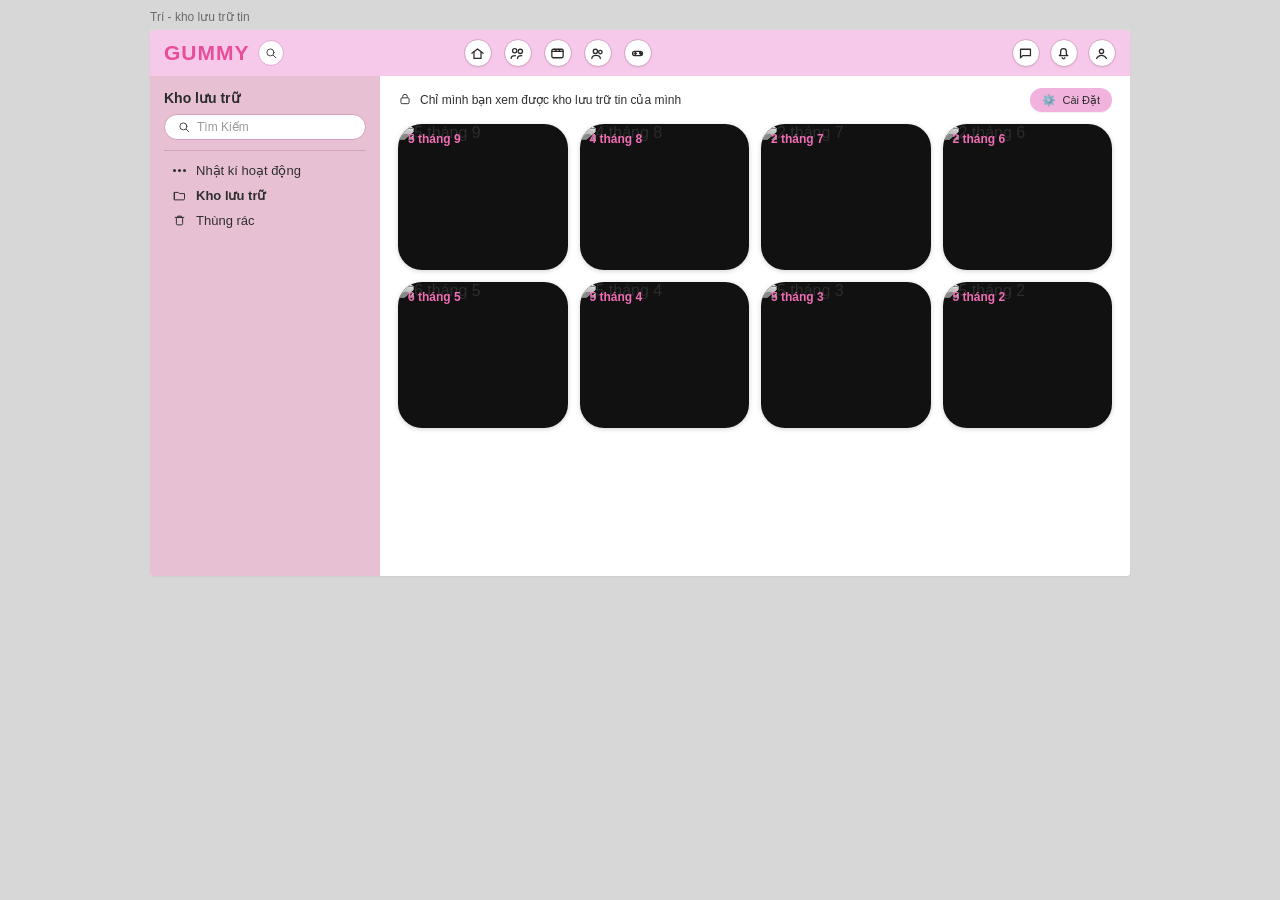
==== index.html @ 7b7992ba "create story interface" ====
<!DOCTYPE html>
<html lang="vi">
  <head>
    <meta charset="UTF-8" />
    <meta name="viewport" content="width=device-width, initial-scale=1.0" />
    <title>GUMMY - Kho lưu trữ tin</title>
    <link rel="stylesheet" href="./styles.css" />
  </head>
  <body>
    <div class="page-title">Trí - kho lưu trữ tin</div>
    <div class="app">
      <header class="topbar">
        <div class="top-left">
          <div class="logo">GUMMY</div>
          <div class="search-circle" aria-label="Tìm kiếm">
            <svg viewBox="0 0 24 24" aria-hidden="true">
              <circle cx="11" cy="11" r="6" />
              <path d="M16 16l4 4" />
            </svg>
          </div>
        </div>

        <nav class="top-center">
          <button class="icon-circle" aria-label="Trang chủ">
            <svg viewBox="0 0 24 24" aria-hidden="true">
              <path d="M4 11.5l8-6 8 6" />
              <path d="M7 10v9h10v-9" />
            </svg>
          </button>
          <button class="icon-circle" aria-label="Bạn bè">
            <svg viewBox="0 0 24 24" aria-hidden="true">
              <circle cx="8" cy="8" r="3" />
              <circle cx="16" cy="9" r="3" />
              <path d="M3 19c0-2.5 3-4 6-4" />
              <path d="M12 19c0-2.5 3-4 6-4" />
            </svg>
          </button>
          <button class="icon-circle" aria-label="Reels">
            <svg viewBox="0 0 24 24" aria-hidden="true">
              <rect x="4" y="6" width="16" height="12" rx="2" />
              <path d="M4 9h16" />
              <path d="M8 6l3 3" />
              <path d="M13 6l3 3" />
            </svg>
          </button>
          <button class="icon-circle" aria-label="Nhóm">
            <svg viewBox="0 0 24 24" aria-hidden="true">
              <circle cx="9" cy="9" r="3" />
              <circle cx="16" cy="10" r="2.5" />
              <path d="M4 19c0-2.8 3-4.5 6-4.5s6 1.7 6 4.5" />
            </svg>
          </button>
          <button class="icon-circle" aria-label="Game">
            <svg viewBox="0 0 24 24" aria-hidden="true">
              <rect x="5" y="9" width="14" height="6" rx="3" />
              <path d="M9 10.5v3" />
              <path d="M7.5 12h3" />
              <circle cx="16" cy="11.5" r="1" />
              <circle cx="17.5" cy="13" r="1" />
            </svg>
          </button>
        </nav>

        <nav class="top-right">
          <button class="icon-circle" aria-label="Tin nhắn">
            <svg viewBox="0 0 24 24" aria-hidden="true">
              <path d="M5 6h14v9H8l-3 3z" />
            </svg>
          </button>
          <button class="icon-circle" aria-label="Thông báo">
            <svg viewBox="0 0 24 24" aria-hidden="true">
              <path d="M12 5c-2.5 0-4 2-4 4v4l-2 2h12l-2-2V9c0-2-1.5-4-4-4z" />
              <path d="M10 18c.5 1 1.2 1.5 2 1.5S13.5 19 14 18" />
            </svg>
          </button>
          <button class="icon-circle" aria-label="Tài khoản">
            <svg viewBox="0 0 24 24" aria-hidden="true">
              <circle cx="12" cy="9" r="3" />
              <path d="M5 19c1.5-3 4.5-4.5 7-4.5s5.5 1.5 7 4.5" />
            </svg>
          </button>
        </nav>
      </header>

      <div class="layout">
        <aside class="sidebar">
          <div class="sidebar-title">Kho lưu trữ</div>
          <div class="sidebar-search">
            <svg viewBox="0 0 24 24" aria-hidden="true">
              <circle cx="11" cy="11" r="6" />
              <path d="M16 16l4 4" />
            </svg>
            <span class="search-placeholder">Tìm Kiếm</span>
          </div>
          <div class="sidebar-divider"></div>
          <div class="sidebar-section">
            <div class="sidebar-item">
              <span class="item-icon dots">
                <span></span>
                <span></span>
                <span></span>
              </span>
              Nhật kí hoạt động
            </div>
            <div class="sidebar-item active">
              <span class="item-icon folder">
                <svg viewBox="0 0 24 24" aria-hidden="true">
                  <path d="M4 7h6l2 2h8v8a2 2 0 0 1-2 2H4z" />
                  <path d="M4 7v10" />
                </svg>
              </span>
              Kho lưu trữ
            </div>
            <div class="sidebar-item">
              <span class="item-icon trash">
                <svg viewBox="0 0 24 24" aria-hidden="true">
                  <path d="M5 7h14" />
                  <path d="M9 7V5h6v2" />
                  <rect x="7" y="7" width="10" height="12" rx="2" />
                </svg>
              </span>
              Thùng rác
            </div>
          </div>
        </aside>

        <main class="content">
          <div class="content-header">
            <div class="content-title">
              <span class="lock">
                <svg viewBox="0 0 24 24" aria-hidden="true">
                  <rect x="5" y="10" width="14" height="10" rx="2" />
                  <path d="M8 10V8a4 4 0 0 1 8 0v2" />
                </svg>
              </span>
              Chỉ mình bạn xem được kho lưu trữ tin của mình
            </div>
            <button class="settings-btn">
              <span class="gear">⚙️</span>
              Cài Đặt
            </button>
          </div>

          <section class="grid">
            <article class="card">
              <img src="https://images.unsplash.com/photo-1468476396571-4d6f2a427ee7?auto=format&fit=crop&w=600&q=80" alt="5 tháng 9" />
              <div class="card-label">5 tháng 9</div>
            </article>
            <article class="card">
              <img src="https://images.unsplash.com/photo-1482192596544-9eb780fc7f66?auto=format&fit=crop&w=600&q=80" alt="4 tháng 8" />
              <div class="card-label">4 tháng 8</div>
            </article>
            <article class="card">
              <img src="https://images.unsplash.com/photo-1501004318641-b39e6451bec6?auto=format&fit=crop&w=600&q=80" alt="2 tháng 7" />
              <div class="card-label">2 tháng 7</div>
            </article>
            <article class="card">
              <img src="https://images.unsplash.com/photo-1465146344425-f00d5f5c8f07?auto=format&fit=crop&w=600&q=80" alt="2 tháng 6" />
              <div class="card-label">2 tháng 6</div>
            </article>
            <article class="card">
              <img src="https://images.unsplash.com/photo-1487412720507-e7ab37603c6f?auto=format&fit=crop&w=600&q=80" alt="6 tháng 5" />
              <div class="card-label">6 tháng 5</div>
            </article>
            <article class="card">
              <img src="https://images.unsplash.com/photo-1500530855697-b586d89ba3ee?auto=format&fit=crop&w=600&q=80" alt="5 tháng 4" />
              <div class="card-label">5 tháng 4</div>
            </article>
            <article class="card">
              <img src="https://images.unsplash.com/photo-1518791841217-8f162f1e1131?auto=format&fit=crop&w=600&q=80" alt="5 tháng 3" />
              <div class="card-label">5 tháng 3</div>
            </article>
            <article class="card">
              <img src="https://images.unsplash.com/photo-1456926631375-92c8ce872def?auto=format&fit=crop&w=600&q=80" alt="5 tháng 2" />
              <div class="card-label">5 tháng 2</div>
            </article>
          </section>
        </main>
      </div>
    </div>
  </body>
</html>
---- styles.css ----
* {
  box-sizing: border-box;
  margin: 0;
  padding: 0;
}

body {
  font-family: "Segoe UI", Arial, sans-serif;
  background: #d7d7d7;
  color: #2f2f2f;
}

.page-title {
  width: 980px;
  margin: 10px auto 6px;
  font-size: 12px;
  color: #6b6b6b;
}

.app {
  width: 980px;
  margin: 0 auto 22px;
  background: #fff;
  border-radius: 4px;
  overflow: hidden;
  box-shadow: 0 1px 2px rgba(0, 0, 0, 0.05);
}

.topbar {
  background: #f6c8e9;
  height: 46px;
  display: flex;
  align-items: center;
  padding: 0 14px;
}

.top-left {
  display: flex;
  align-items: center;
  gap: 8px;
}

.logo {
  font-weight: 800;
  color: #e84d9b;
  letter-spacing: 1px;
  font-size: 21px;
}

.search-circle {
  background: #fff;
  height: 26px;
  width: 26px;
  border-radius: 50%;
  display: flex;
  align-items: center;
  justify-content: center;
  border: 1px solid #e6a8cf;
}

.search-circle svg {
  width: 14px;
  height: 14px;
  stroke: #3b3b3b;
  stroke-width: 1.6;
  fill: none;
  stroke-linecap: round;
  stroke-linejoin: round;
}

.top-center {
  margin: 0 auto;
  display: flex;
  gap: 12px;
}

.top-right {
  margin-left: auto;
  display: flex;
  gap: 10px;
}

.icon-circle {
  width: 28px;
  height: 28px;
  border: none;
  background: #fff;
  border-radius: 50%;
  display: flex;
  align-items: center;
  justify-content: center;
  cursor: default;
  border: 1px solid #d7a2c1;
  padding: 0;
  box-shadow: 0 1px 1px rgba(0, 0, 0, 0.06);
}

.icon-circle svg {
  width: 17px;
  height: 17px;
  stroke: #2b2b2b;
  stroke-width: 1.8;
  fill: none;
  stroke-linecap: round;
  stroke-linejoin: round;
}

.layout {
  display: flex;
  min-height: 500px;
}

.sidebar {
  width: 230px;
  background: #e7c1d3;
  padding: 14px 14px 16px 14px;
}

.sidebar-title {
  font-weight: 700;
  margin-bottom: 8px;
  font-size: 14px;
  color: #2b2b2b;
}

.sidebar-search {
  background: #fff;
  border-radius: 18px;
  height: 26px;
  display: flex;
  align-items: center;
  gap: 6px;
  padding: 0 12px;
  color: #9a9a9a;
  font-size: 12px;
  margin-bottom: 10px;
  border: 1px solid #d5a0bc;
}

.sidebar-search svg {
  width: 14px;
  height: 14px;
  stroke: #3b3b3b;
  stroke-width: 1.6;
  fill: none;
  stroke-linecap: round;
  stroke-linejoin: round;
}

.sidebar-divider {
  height: 1px;
  background: #d1a0bc;
  margin: 10px 0 12px;
}

.sidebar-section {
  display: flex;
  flex-direction: column;
  gap: 10px;
  font-size: 13px;
  padding-left: 4px;
}

.sidebar-item {
  display: flex;
  align-items: center;
  gap: 8px;
  padding-left: 2px;
  color: #2f2f2f;
}

.sidebar-item.active {
  font-weight: 600;
}

.item-icon {
  width: 18px;
  display: inline-flex;
  align-items: center;
  justify-content: center;
}

.item-icon.dots span {
  width: 3px;
  height: 3px;
  border-radius: 50%;
  background: #2f2f2f;
  display: inline-block;
  margin: 0 1px;
}

.item-icon svg {
  width: 15px;
  height: 15px;
  stroke: #2f2f2f;
  stroke-width: 1.6;
  fill: none;
  stroke-linecap: round;
  stroke-linejoin: round;
}

.content {
  flex: 1;
  background: #fff;
  padding: 12px 18px 20px;
}

.content-header {
  display: flex;
  align-items: center;
  justify-content: space-between;
  margin-bottom: 12px;
  font-size: 12px;
  color: #2f2f2f;
}

.content-title {
  display: flex;
  align-items: center;
  gap: 8px;
}

.lock svg {
  width: 14px;
  height: 14px;
  stroke: #2f2f2f;
  stroke-width: 1.6;
  fill: none;
}

.settings-btn {
  border: none;
  background: #f1b2de;
  color: #2b2b2b;
  height: 24px;
  padding: 0 12px;
  border-radius: 12px;
  font-size: 11px;
  display: flex;
  align-items: center;
  gap: 6px;
  box-shadow: 0 1px 1px rgba(0, 0, 0, 0.06);
}

.grid {
  display: grid;
  grid-template-columns: repeat(4, 1fr);
  gap: 12px;
}

.card {
  position: relative;
  border-radius: 24px;
  overflow: hidden;
  height: 146px;
  background: #111;
  box-shadow: 0 1px 5px rgba(0, 0, 0, 0.18);
}

.card img {
  width: 100%;
  height: 100%;
  object-fit: cover;
  filter: grayscale(100%);
  opacity: 0.92;
}

.card-label {
  position: absolute;
  top: 8px;
  left: 10px;
  color: #f06db6;
  font-size: 12px;
  font-weight: 700;
}
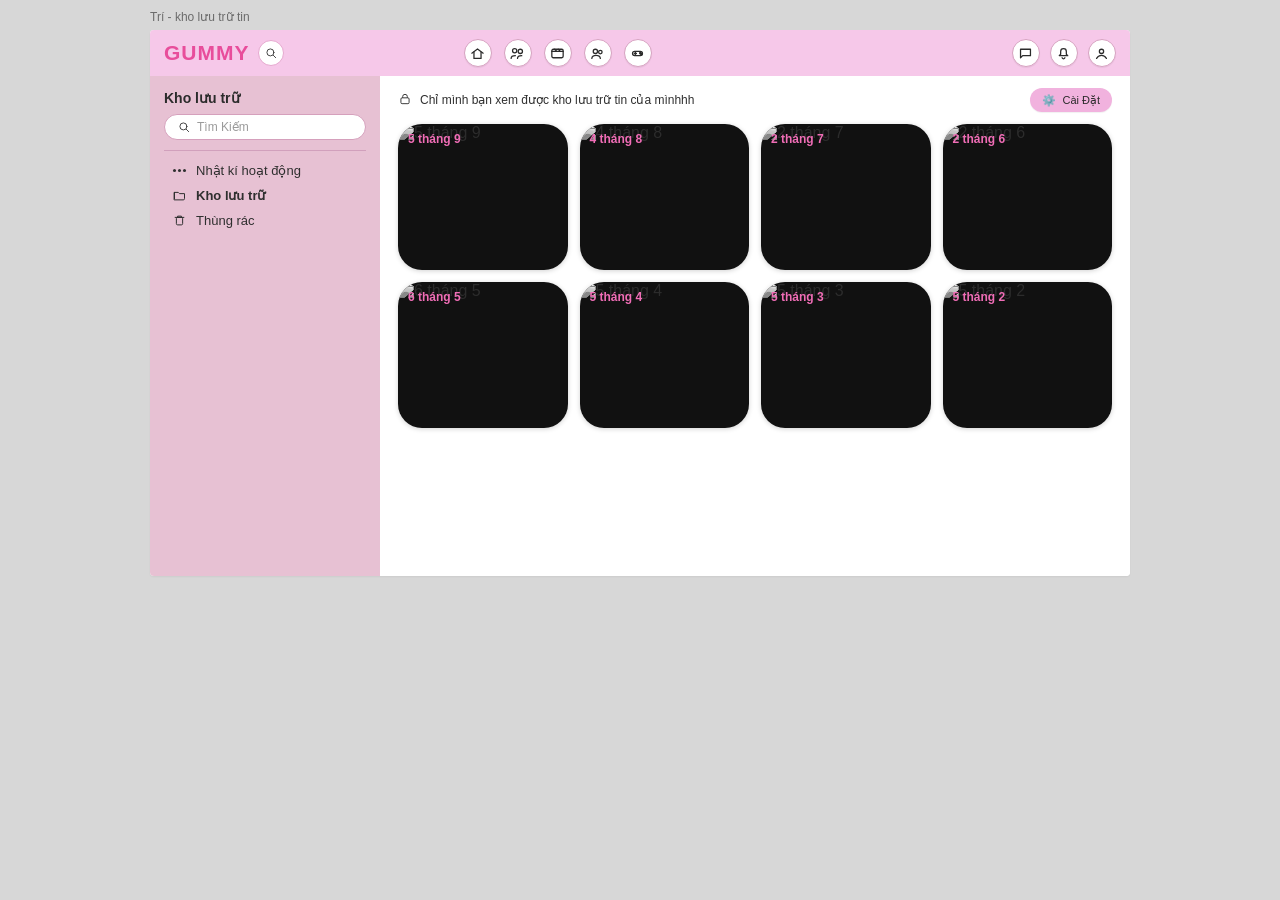
==== commit 82b6a64e: "Update index.html" ====
--- a/index.html
+++ b/index.html
@@ -133,7 +133,7 @@
                   <path d="M8 10V8a4 4 0 0 1 8 0v2" />
                 </svg>
               </span>
-              Chỉ mình bạn xem được kho lưu trữ tin của mình
+              Chỉ mình bạn xem được kho lưu trữ tin của mìnhhh
             </div>
             <button class="settings-btn">
               <span class="gear">⚙️</span>
